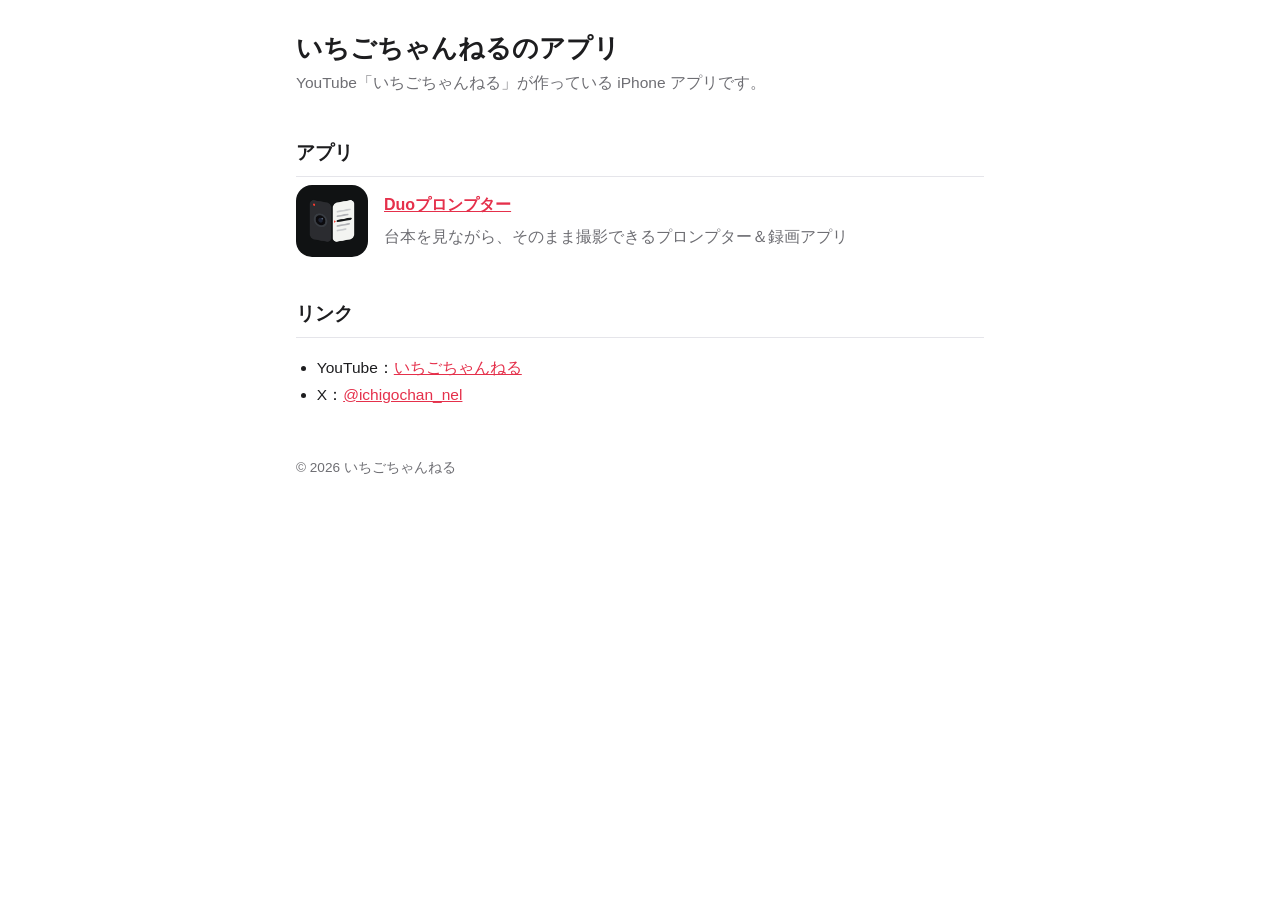
==== index.html @ 32ddec3b "Add files via upload" ====
<!doctype html>
<html lang="ja">
<head>
<meta charset="utf-8">
<meta name="viewport" content="width=device-width, initial-scale=1">
<title>いちごちゃんねるのアプリ</title>
<link rel="stylesheet" href="duo-prompter/style.css">
</head>
<body>
<main>
  <h1>いちごちゃんねるのアプリ</h1>
  <p class="lead">YouTube「いちごちゃんねる」が作っている iPhone アプリです。</p>

  <h2>アプリ</h2>
  <header>
    <img src="duo-prompter/icon.png" alt="">
    <div>
      <h3 style="margin:0"><a href="duo-prompter/">Duoプロンプター</a></h3>
      <p class="lead">台本を見ながら、そのまま撮影できるプロンプター＆録画アプリ</p>
    </div>
  </header>

  <h2>リンク</h2>
  <ul>
    <li>YouTube：<a href="https://www.youtube.com/@ichigochannel">いちごちゃんねる</a></li>
    <li>X：<a href="https://x.com/ichigochan_nel">@ichigochan_nel</a></li>
  </ul>

  <footer>© 2026 いちごちゃんねる</footer>
</main>
</body>
</html>
---- duo-prompter/style.css ----
:root {
  --bg: #ffffff;
  --text: #1d1d1f;
  --sub: #6e6e73;
  --line: #e5e5ea;
  --card: #f5f5f7;
  --accent: #e5304b;
}
@media (prefers-color-scheme: dark) {
  :root {
    --bg: #000000;
    --text: #f5f5f7;
    --sub: #a1a1a6;
    --line: #2c2c2e;
    --card: #1c1c1e;
    --accent: #ff5a6e;
  }
}
* { box-sizing: border-box; }
body {
  margin: 0;
  background: var(--bg);
  color: var(--text);
  font-family: -apple-system, BlinkMacSystemFont, "Hiragino Sans", "Hiragino Kaku Gothic ProN", "Noto Sans JP", sans-serif;
  line-height: 1.75;
  -webkit-text-size-adjust: 100%;
}
main { max-width: 720px; margin: 0 auto; padding: 32px 16px 64px; }
header { display: flex; align-items: center; gap: 16px; margin-bottom: 24px; }
header img { width: 72px; height: 72px; border-radius: 16px; }
h1 { font-size: 1.6rem; margin: 0; line-height: 1.3; }
h2 { font-size: 1.2rem; margin: 40px 0 8px; padding-bottom: 6px; border-bottom: 1px solid var(--line); }
h3 { font-size: 1rem; margin: 24px 0 4px; }
p, li { font-size: 0.97rem; }
ul { padding-left: 1.3em; }
a { color: var(--accent); }
.lead { color: var(--sub); margin: 4px 0 0; }
.note { background: var(--card); border-radius: 12px; padding: 12px 16px; }
nav { display: flex; flex-wrap: wrap; gap: 8px 16px; margin: 8px 0 0; }
footer { margin-top: 48px; color: var(--sub); font-size: 0.85rem; }
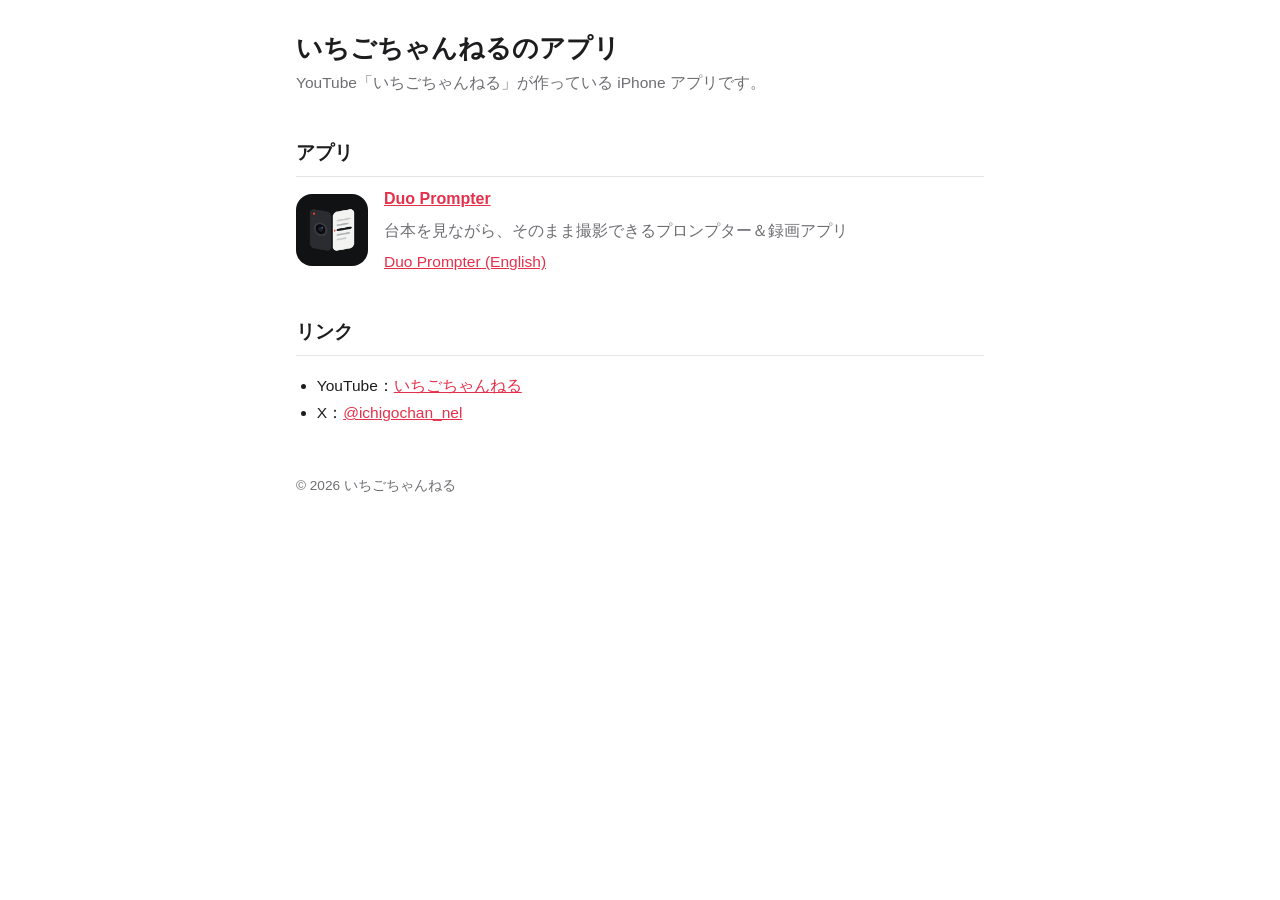
==== commit 2d2e174c: "Add files via upload" ====
--- a/index.html
+++ b/index.html
@@ -15,8 +15,9 @@
   <header>
     <img src="duo-prompter/icon.png" alt="">
     <div>
-      <h3 style="margin:0"><a href="duo-prompter/">Duoプロンプター</a></h3>
+      <h3 style="margin:0"><a href="duo-prompter/">Duo Prompter</a></h3>
       <p class="lead">台本を見ながら、そのまま撮影できるプロンプター＆録画アプリ</p>
+      <p class="lead"><a href="duo-prompter/en/" lang="en">Duo Prompter (English)</a></p>
     </div>
   </header>
 
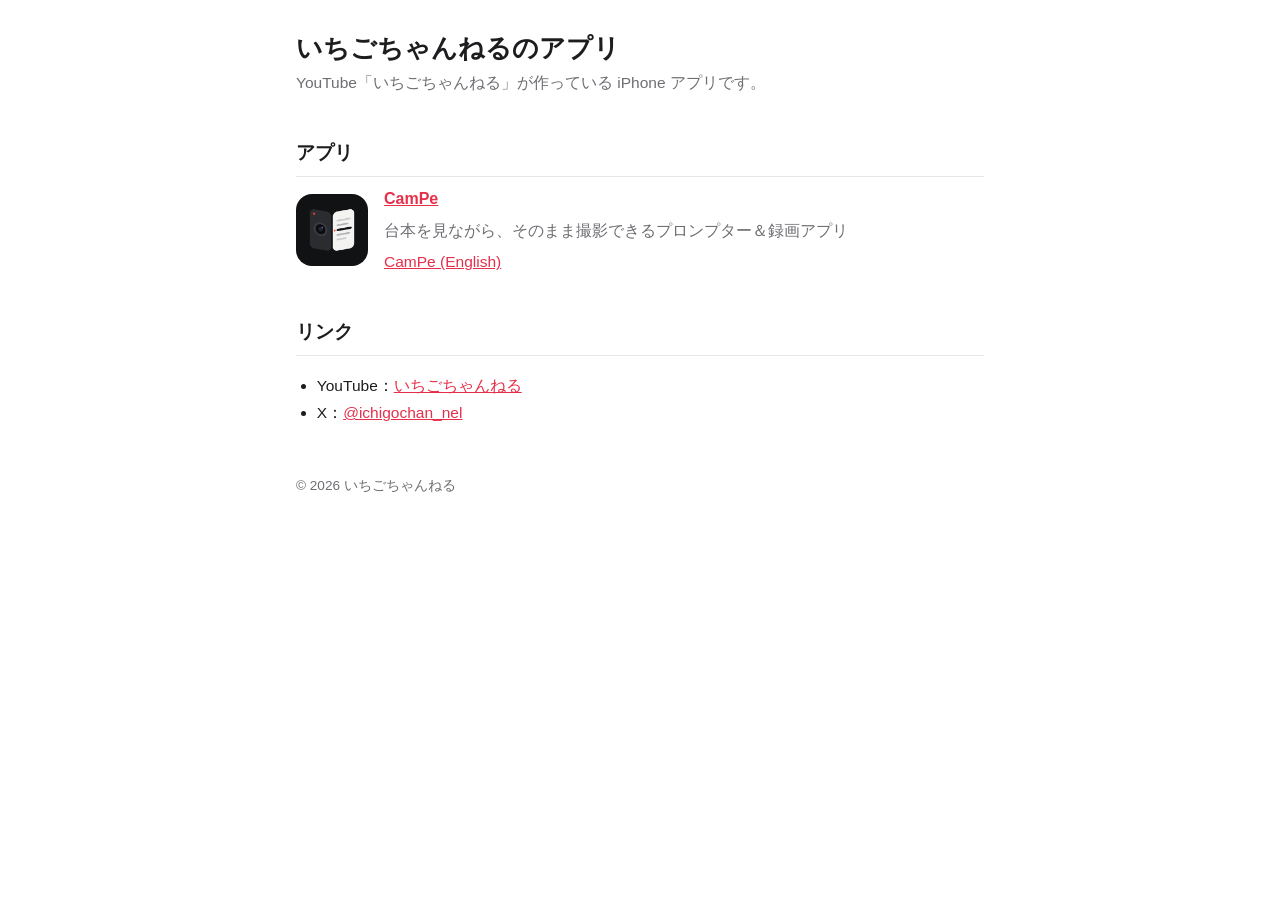
==== commit 56a8cbfb: "Add files via upload" ====
--- a/index.html
+++ b/index.html
@@ -15,9 +15,9 @@
   <header>
     <img src="duo-prompter/icon.png" alt="">
     <div>
-      <h3 style="margin:0"><a href="duo-prompter/">Duo Prompter</a></h3>
+      <h3 style="margin:0"><a href="duo-prompter/">CamPe</a></h3>
       <p class="lead">台本を見ながら、そのまま撮影できるプロンプター＆録画アプリ</p>
-      <p class="lead"><a href="duo-prompter/en/" lang="en">Duo Prompter (English)</a></p>
+      <p class="lead"><a href="duo-prompter/en/" lang="en">CamPe (English)</a></p>
     </div>
   </header>
 
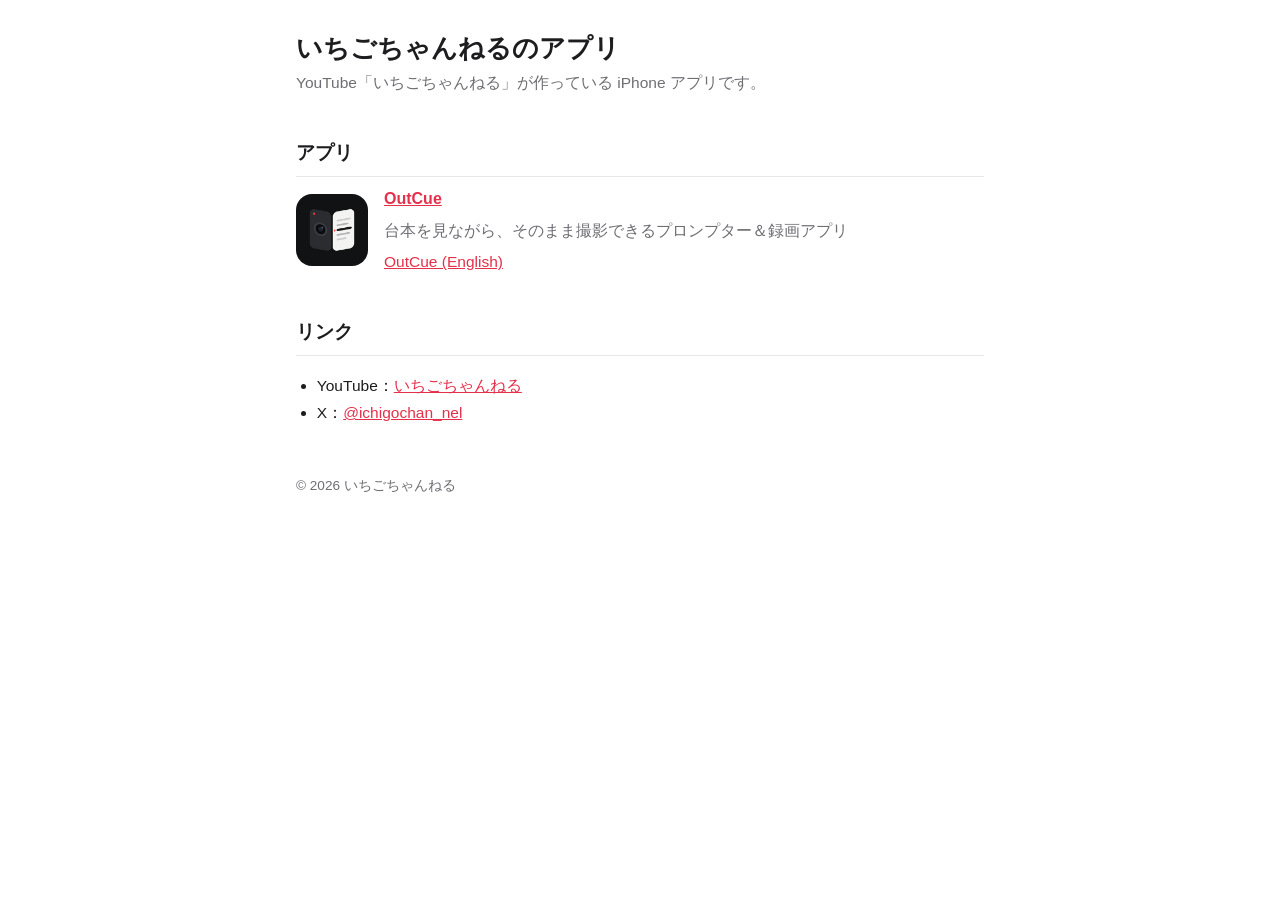
==== commit eef2afed: "Add files via upload" ====
--- a/index.html
+++ b/index.html
@@ -4,7 +4,7 @@
 <meta charset="utf-8">
 <meta name="viewport" content="width=device-width, initial-scale=1">
 <title>いちごちゃんねるのアプリ</title>
-<link rel="stylesheet" href="duo-prompter/style.css">
+<link rel="stylesheet" href="outcue/style.css">
 </head>
 <body>
 <main>
@@ -13,11 +13,11 @@
 
   <h2>アプリ</h2>
   <header>
-    <img src="duo-prompter/icon.png" alt="">
+    <img src="outcue/icon.png" alt="">
     <div>
-      <h3 style="margin:0"><a href="duo-prompter/">CamPe</a></h3>
+      <h3 style="margin:0"><a href="outcue/">OutCue</a></h3>
       <p class="lead">台本を見ながら、そのまま撮影できるプロンプター＆録画アプリ</p>
-      <p class="lead"><a href="duo-prompter/en/" lang="en">CamPe (English)</a></p>
+      <p class="lead"><a href="outcue/en/" lang="en">OutCue (English)</a></p>
     </div>
   </header>
 
--- a/outcue/style.css
+++ b/outcue/style.css
@@ -0,0 +1,40 @@
+:root {
+  --bg: #ffffff;
+  --text: #1d1d1f;
+  --sub: #6e6e73;
+  --line: #e5e5ea;
+  --card: #f5f5f7;
+  --accent: #e5304b;
+}
+@media (prefers-color-scheme: dark) {
+  :root {
+    --bg: #000000;
+    --text: #f5f5f7;
+    --sub: #a1a1a6;
+    --line: #2c2c2e;
+    --card: #1c1c1e;
+    --accent: #ff5a6e;
+  }
+}
+* { box-sizing: border-box; }
+body {
+  margin: 0;
+  background: var(--bg);
+  color: var(--text);
+  font-family: -apple-system, BlinkMacSystemFont, "Hiragino Sans", "Hiragino Kaku Gothic ProN", "Noto Sans JP", sans-serif;
+  line-height: 1.75;
+  -webkit-text-size-adjust: 100%;
+}
+main { max-width: 720px; margin: 0 auto; padding: 32px 16px 64px; }
+header { display: flex; align-items: center; gap: 16px; margin-bottom: 24px; }
+header img { width: 72px; height: 72px; border-radius: 16px; }
+h1 { font-size: 1.6rem; margin: 0; line-height: 1.3; }
+h2 { font-size: 1.2rem; margin: 40px 0 8px; padding-bottom: 6px; border-bottom: 1px solid var(--line); }
+h3 { font-size: 1rem; margin: 24px 0 4px; }
+p, li { font-size: 0.97rem; }
+ul { padding-left: 1.3em; }
+a { color: var(--accent); }
+.lead { color: var(--sub); margin: 4px 0 0; }
+.note { background: var(--card); border-radius: 12px; padding: 12px 16px; }
+nav { display: flex; flex-wrap: wrap; gap: 8px 16px; margin: 8px 0 0; }
+footer { margin-top: 48px; color: var(--sub); font-size: 0.85rem; }
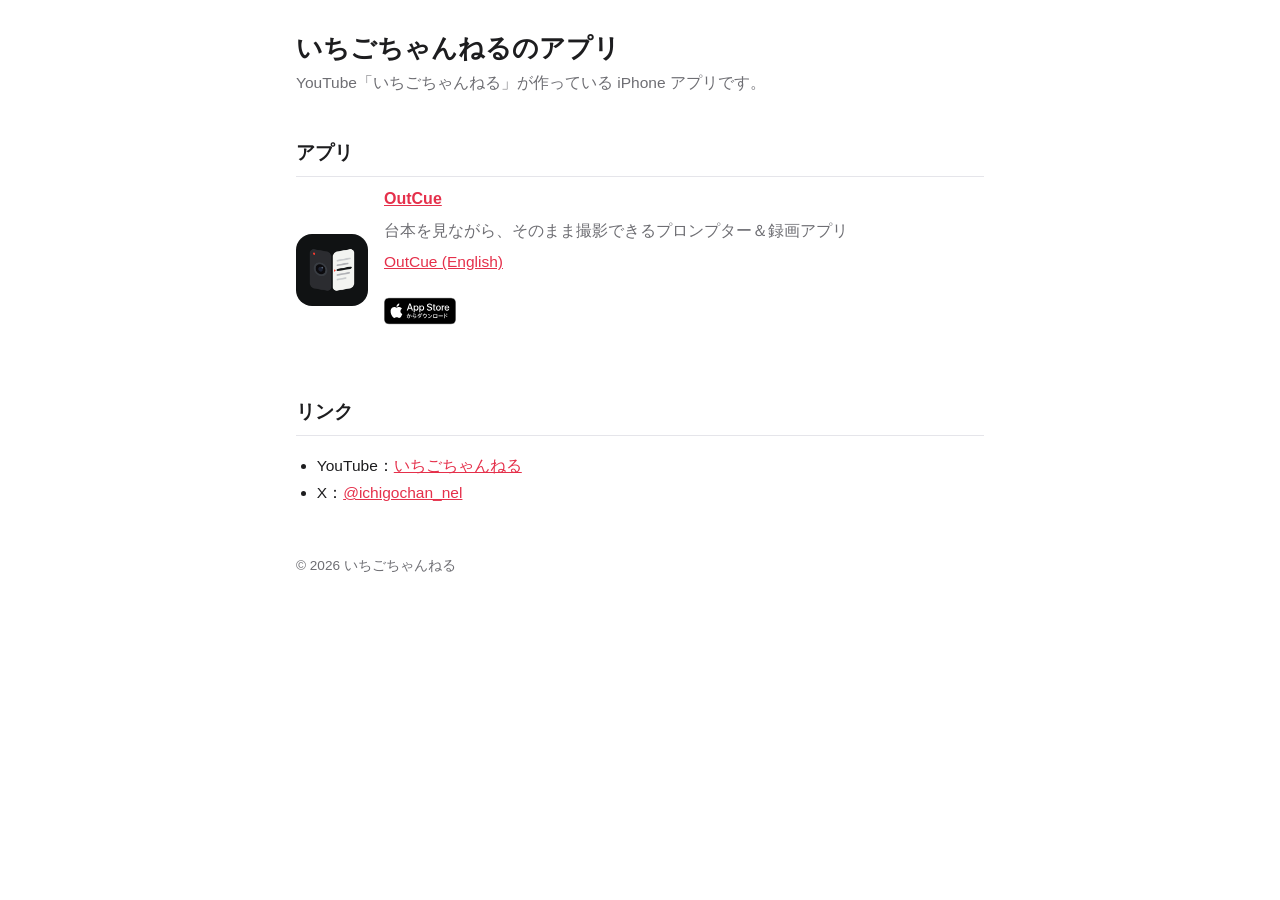
==== commit 16d13a55: "Add files via upload" ====
--- a/index.html
+++ b/index.html
@@ -18,6 +18,7 @@
       <h3 style="margin:0"><a href="outcue/">OutCue</a></h3>
       <p class="lead">台本を見ながら、そのまま撮影できるプロンプター＆録画アプリ</p>
       <p class="lead"><a href="outcue/en/" lang="en">OutCue (English)</a></p>
+      <p class="store"><a href="https://apps.apple.com/jp/app/outcue/id6831830960"><img src="outcue/badge-ja-jp.svg" alt="App Store からダウンロード" height="40"></a></p>
     </div>
   </header>
 
--- a/outcue/style.css
+++ b/outcue/style.css
@@ -38,3 +38,5 @@
 .note { background: var(--card); border-radius: 12px; padding: 12px 16px; }
 nav { display: flex; flex-wrap: wrap; gap: 8px 16px; margin: 8px 0 0; }
 footer { margin-top: 48px; color: var(--sub); font-size: 0.85rem; }
+.store { margin: 0 0 8px; }
+.store img { display: block; }
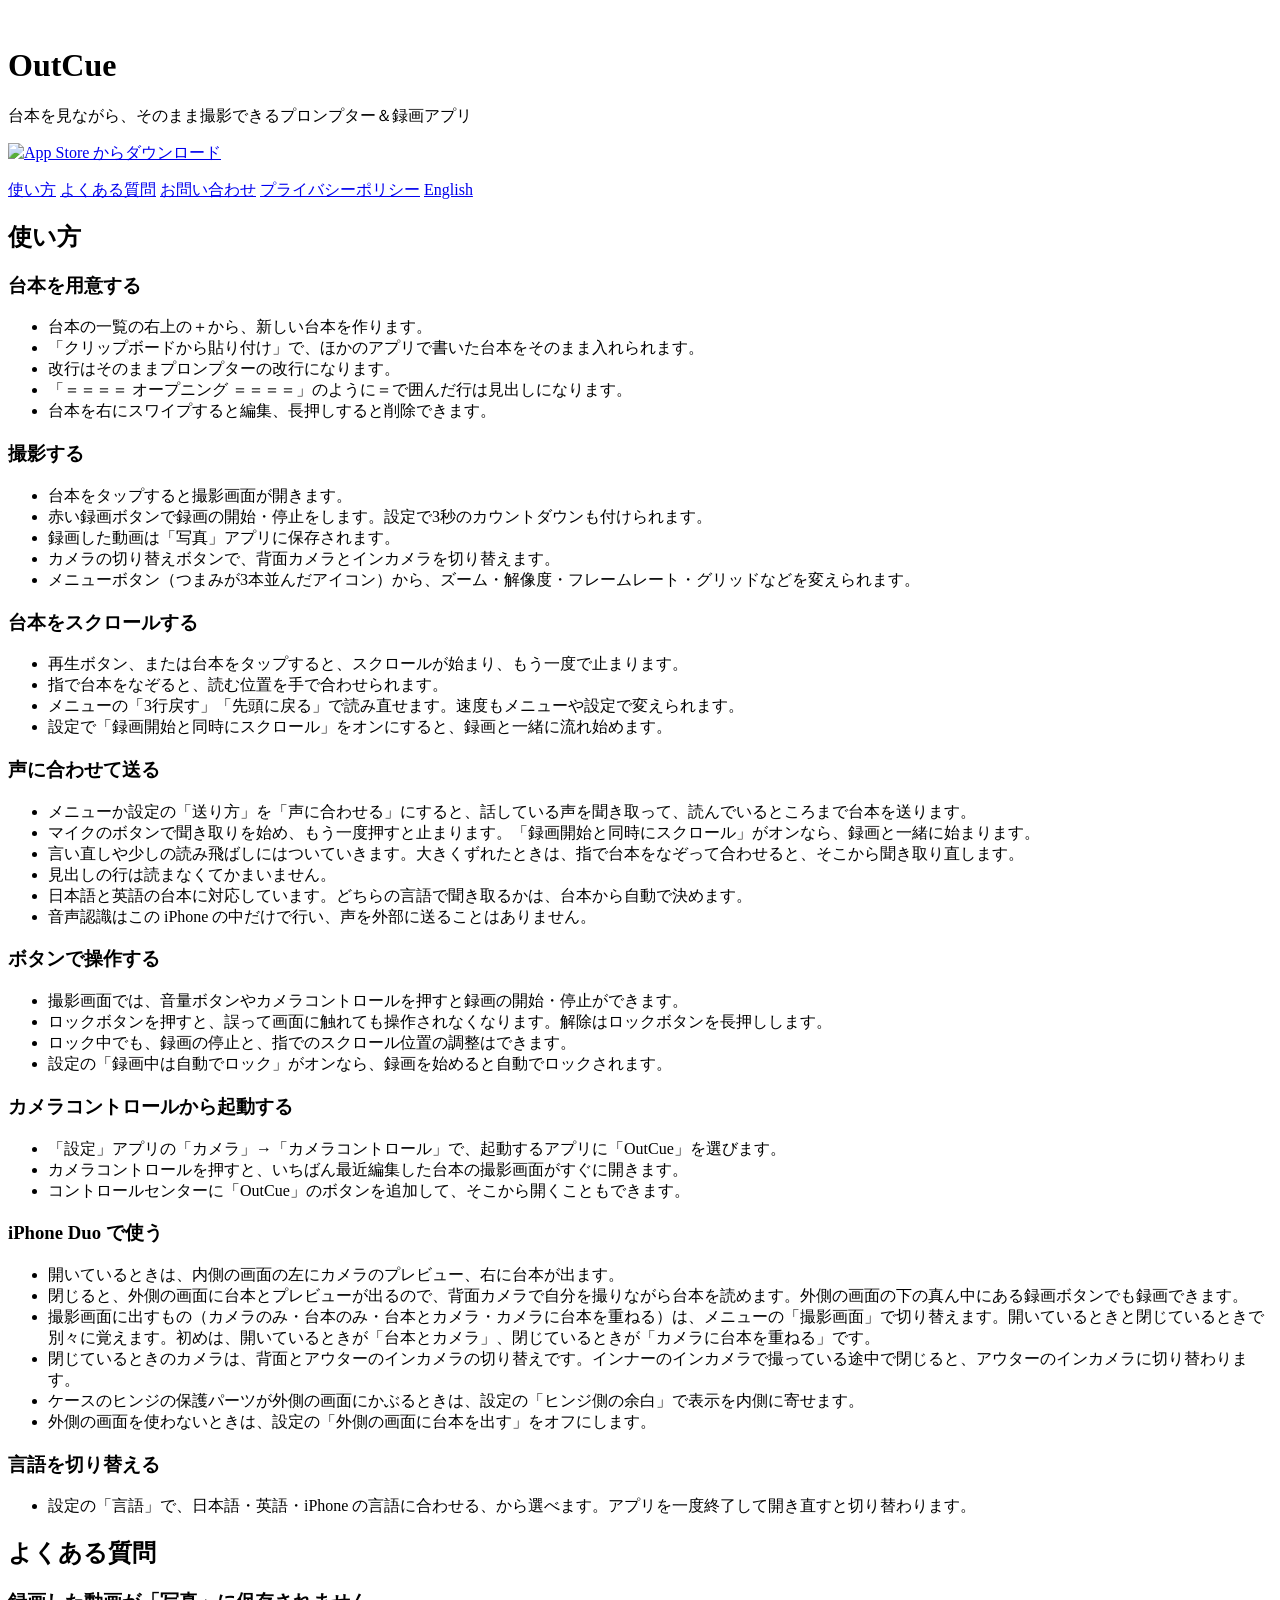
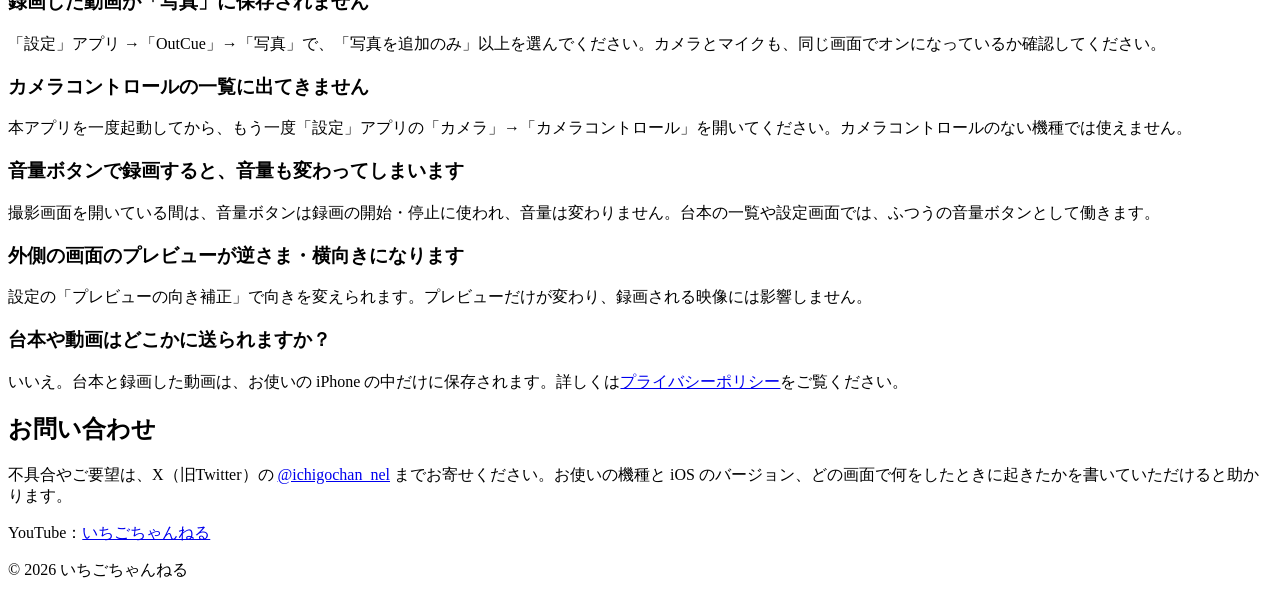
==== commit 23a06fdf: "Add files via upload" ====
--- a/index.html
+++ b/index.html
@@ -3,30 +3,119 @@
 <head>
 <meta charset="utf-8">
 <meta name="viewport" content="width=device-width, initial-scale=1">
-<title>いちごちゃんねるのアプリ</title>
-<link rel="stylesheet" href="outcue/style.css">
+<title>OutCue サポート</title>
+<meta name="description" content="台本を見ながら撮影できるプロンプター＆録画アプリ「OutCue」の使い方とお問い合わせ。">
+<meta name="apple-itunes-app" content="app-id=6831830960">
+<link rel="stylesheet" href="style.css">
 </head>
 <body>
 <main>
-  <h1>いちごちゃんねるのアプリ</h1>
-  <p class="lead">YouTube「いちごちゃんねる」が作っている iPhone アプリです。</p>
-
-  <h2>アプリ</h2>
   <header>
-    <img src="outcue/icon.png" alt="">
+    <img src="icon.png" alt="">
     <div>
-      <h3 style="margin:0"><a href="outcue/">OutCue</a></h3>
+      <h1>OutCue</h1>
       <p class="lead">台本を見ながら、そのまま撮影できるプロンプター＆録画アプリ</p>
-      <p class="lead"><a href="outcue/en/" lang="en">OutCue (English)</a></p>
-      <p class="store"><a href="https://apps.apple.com/jp/app/outcue/id6831830960"><img src="outcue/badge-ja-jp.svg" alt="App Store からダウンロード" height="40"></a></p>
     </div>
   </header>
 
-  <h2>リンク</h2>
+  <p class="store"><a href="https://apps.apple.com/jp/app/outcue/id6831830960"><img src="badge-ja-jp.svg" alt="App Store からダウンロード" height="48"></a></p>
+
+  <nav>
+    <a href="#guide">使い方</a>
+    <a href="#faq">よくある質問</a>
+    <a href="#contact">お問い合わせ</a>
+    <a href="privacy.html">プライバシーポリシー</a>
+    <a href="en/" lang="en">English</a>
+  </nav>
+
+  <h2 id="guide">使い方</h2>
+
+  <h3>台本を用意する</h3>
   <ul>
-    <li>YouTube：<a href="https://www.youtube.com/@ichigochannel">いちごちゃんねる</a></li>
-    <li>X：<a href="https://x.com/ichigochan_nel">@ichigochan_nel</a></li>
+    <li>台本の一覧の右上の＋から、新しい台本を作ります。</li>
+    <li>「クリップボードから貼り付け」で、ほかのアプリで書いた台本をそのまま入れられます。</li>
+    <li>改行はそのままプロンプターの改行になります。</li>
+    <li>「＝＝＝＝ オープニング ＝＝＝＝」のように＝で囲んだ行は見出しになります。</li>
+    <li>台本を右にスワイプすると編集、長押しすると削除できます。</li>
   </ul>
+
+  <h3>撮影する</h3>
+  <ul>
+    <li>台本をタップすると撮影画面が開きます。</li>
+    <li>赤い録画ボタンで録画の開始・停止をします。設定で3秒のカウントダウンも付けられます。</li>
+    <li>録画した動画は「写真」アプリに保存されます。</li>
+    <li>カメラの切り替えボタンで、背面カメラとインカメラを切り替えます。</li>
+    <li>メニューボタン（つまみが3本並んだアイコン）から、ズーム・解像度・フレームレート・グリッドなどを変えられます。</li>
+  </ul>
+
+  <h3>台本をスクロールする</h3>
+  <ul>
+    <li>再生ボタン、または台本をタップすると、スクロールが始まり、もう一度で止まります。</li>
+    <li>指で台本をなぞると、読む位置を手で合わせられます。</li>
+    <li>メニューの「3行戻す」「先頭に戻る」で読み直せます。速度もメニューや設定で変えられます。</li>
+    <li>設定で「録画開始と同時にスクロール」をオンにすると、録画と一緒に流れ始めます。</li>
+  </ul>
+
+  <h3>声に合わせて送る</h3>
+  <ul>
+    <li>メニューか設定の「送り方」を「声に合わせる」にすると、話している声を聞き取って、読んでいるところまで台本を送ります。</li>
+    <li>マイクのボタンで聞き取りを始め、もう一度押すと止まります。「録画開始と同時にスクロール」がオンなら、録画と一緒に始まります。</li>
+    <li>言い直しや少しの読み飛ばしにはついていきます。大きくずれたときは、指で台本をなぞって合わせると、そこから聞き取り直します。</li>
+    <li>見出しの行は読まなくてかまいません。</li>
+    <li>日本語と英語の台本に対応しています。どちらの言語で聞き取るかは、台本から自動で決めます。</li>
+    <li>音声認識はこの iPhone の中だけで行い、声を外部に送ることはありません。</li>
+  </ul>
+
+  <h3>ボタンで操作する</h3>
+  <ul>
+    <li>撮影画面では、音量ボタンやカメラコントロールを押すと録画の開始・停止ができます。</li>
+    <li>ロックボタンを押すと、誤って画面に触れても操作されなくなります。解除はロックボタンを長押しします。</li>
+    <li>ロック中でも、録画の停止と、指でのスクロール位置の調整はできます。</li>
+    <li>設定の「録画中は自動でロック」がオンなら、録画を始めると自動でロックされます。</li>
+  </ul>
+
+  <h3>カメラコントロールから起動する</h3>
+  <ul>
+    <li>「設定」アプリの「カメラ」→「カメラコントロール」で、起動するアプリに「OutCue」を選びます。</li>
+    <li>カメラコントロールを押すと、いちばん最近編集した台本の撮影画面がすぐに開きます。</li>
+    <li>コントロールセンターに「OutCue」のボタンを追加して、そこから開くこともできます。</li>
+  </ul>
+
+  <h3>iPhone Duo で使う</h3>
+  <ul>
+    <li>開いているときは、内側の画面の左にカメラのプレビュー、右に台本が出ます。</li>
+    <li>閉じると、外側の画面に台本とプレビューが出るので、背面カメラで自分を撮りながら台本を読めます。外側の画面の下の真ん中にある録画ボタンでも録画できます。</li>
+    <li>撮影画面に出すもの（カメラのみ・台本のみ・台本とカメラ・カメラに台本を重ねる）は、メニューの「撮影画面」で切り替えます。開いているときと閉じているときで別々に覚えます。初めは、開いているときが「台本とカメラ」、閉じているときが「カメラに台本を重ねる」です。</li>
+    <li>閉じているときのカメラは、背面とアウターのインカメラの切り替えです。インナーのインカメラで撮っている途中で閉じると、アウターのインカメラに切り替わります。</li>
+    <li>ケースのヒンジの保護パーツが外側の画面にかぶるときは、設定の「ヒンジ側の余白」で表示を内側に寄せます。</li>
+    <li>外側の画面を使わないときは、設定の「外側の画面に台本を出す」をオフにします。</li>
+  </ul>
+
+  <h3>言語を切り替える</h3>
+  <ul>
+    <li>設定の「言語」で、日本語・英語・iPhone の言語に合わせる、から選べます。アプリを一度終了して開き直すと切り替わります。</li>
+  </ul>
+
+  <h2 id="faq">よくある質問</h2>
+
+  <h3>録画した動画が「写真」に保存されません</h3>
+  <p>「設定」アプリ →「OutCue」→「写真」で、「写真を追加のみ」以上を選んでください。カメラとマイクも、同じ画面でオンになっているか確認してください。</p>
+
+  <h3>カメラコントロールの一覧に出てきません</h3>
+  <p>本アプリを一度起動してから、もう一度「設定」アプリの「カメラ」→「カメラコントロール」を開いてください。カメラコントロールのない機種では使えません。</p>
+
+  <h3>音量ボタンで録画すると、音量も変わってしまいます</h3>
+  <p>撮影画面を開いている間は、音量ボタンは録画の開始・停止に使われ、音量は変わりません。台本の一覧や設定画面では、ふつうの音量ボタンとして働きます。</p>
+
+  <h3>外側の画面のプレビューが逆さま・横向きになります</h3>
+  <p>設定の「プレビューの向き補正」で向きを変えられます。プレビューだけが変わり、録画される映像には影響しません。</p>
+
+  <h3>台本や動画はどこかに送られますか？</h3>
+  <p>いいえ。台本と録画した動画は、お使いの iPhone の中だけに保存されます。詳しくは<a href="privacy.html">プライバシーポリシー</a>をご覧ください。</p>
+
+  <h2 id="contact">お問い合わせ</h2>
+  <p>不具合やご要望は、X（旧Twitter）の <a href="https://x.com/ichigochan_nel">@ichigochan_nel</a> までお寄せください。お使いの機種と iOS のバージョン、どの画面で何をしたときに起きたかを書いていただけると助かります。</p>
+  <p>YouTube：<a href="https://www.youtube.com/@ichigochannel">いちごちゃんねる</a></p>
 
   <footer>© 2026 いちごちゃんねる</footer>
 </main>
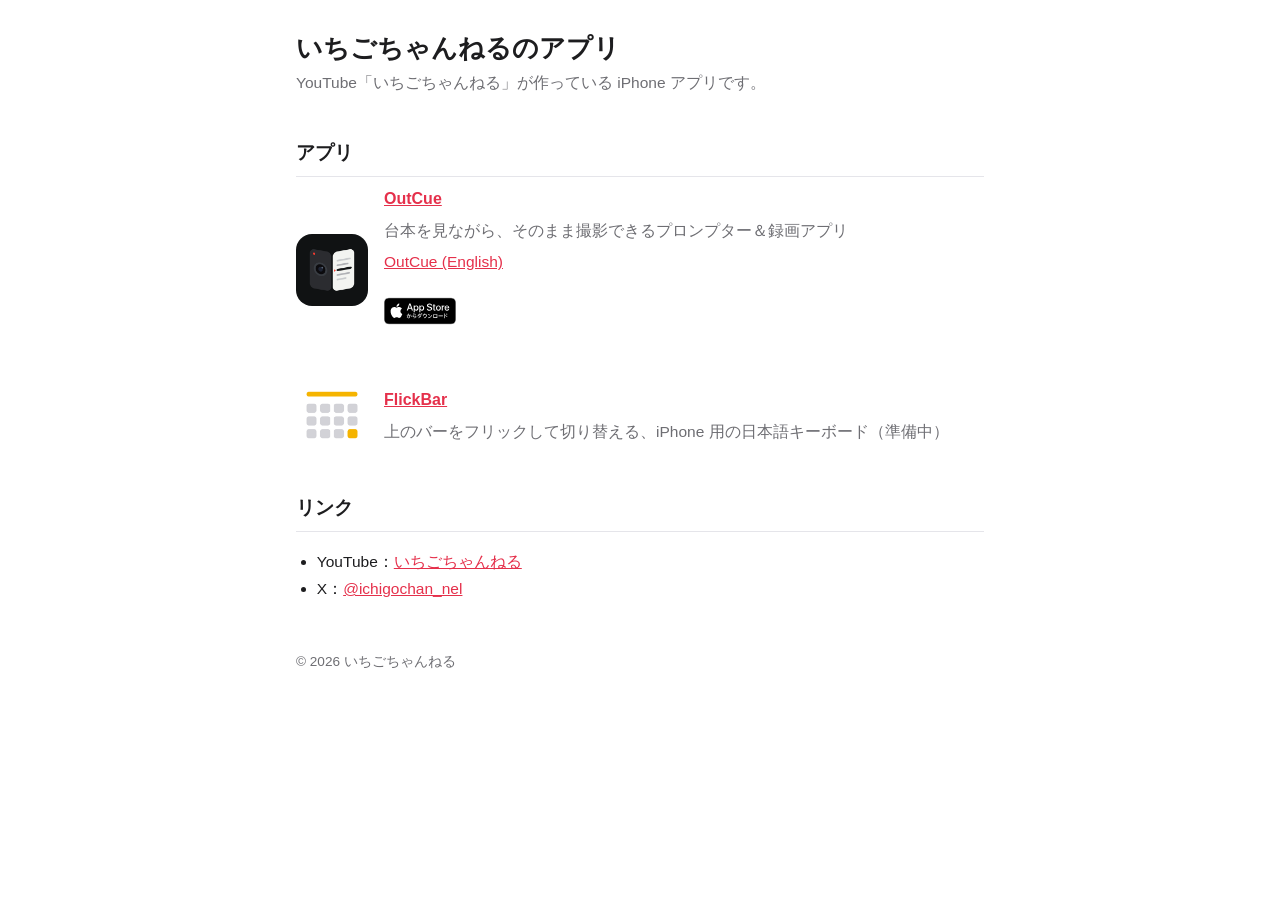
==== commit 80783666: "Add files via upload" ====
--- a/index.html
+++ b/index.html
@@ -3,119 +3,38 @@
 <head>
 <meta charset="utf-8">
 <meta name="viewport" content="width=device-width, initial-scale=1">
-<title>OutCue サポート</title>
-<meta name="description" content="台本を見ながら撮影できるプロンプター＆録画アプリ「OutCue」の使い方とお問い合わせ。">
-<meta name="apple-itunes-app" content="app-id=6831830960">
-<link rel="stylesheet" href="style.css">
+<title>いちごちゃんねるのアプリ</title>
+<link rel="stylesheet" href="outcue/style.css">
 </head>
 <body>
 <main>
+  <h1>いちごちゃんねるのアプリ</h1>
+  <p class="lead">YouTube「いちごちゃんねる」が作っている iPhone アプリです。</p>
+
+  <h2>アプリ</h2>
   <header>
-    <img src="icon.png" alt="">
+    <img src="outcue/icon.png" alt="">
     <div>
-      <h1>OutCue</h1>
+      <h3 style="margin:0"><a href="outcue/">OutCue</a></h3>
       <p class="lead">台本を見ながら、そのまま撮影できるプロンプター＆録画アプリ</p>
+      <p class="lead"><a href="outcue/en/" lang="en">OutCue (English)</a></p>
+      <p class="store"><a href="https://apps.apple.com/jp/app/outcue/id6831830960"><img src="outcue/badge-ja-jp.svg" alt="App Store からダウンロード" height="40"></a></p>
     </div>
   </header>
 
-  <p class="store"><a href="https://apps.apple.com/jp/app/outcue/id6831830960"><img src="badge-ja-jp.svg" alt="App Store からダウンロード" height="48"></a></p>
+  <header>
+    <img src="flickbar/icon.png" alt="">
+    <div>
+      <h3 style="margin:0"><a href="flickbar/">FlickBar</a></h3>
+      <p class="lead">上のバーをフリックして切り替える、iPhone 用の日本語キーボード（準備中）</p>
+    </div>
+  </header>
 
-  <nav>
-    <a href="#guide">使い方</a>
-    <a href="#faq">よくある質問</a>
-    <a href="#contact">お問い合わせ</a>
-    <a href="privacy.html">プライバシーポリシー</a>
-    <a href="en/" lang="en">English</a>
-  </nav>
-
-  <h2 id="guide">使い方</h2>
-
-  <h3>台本を用意する</h3>
+  <h2>リンク</h2>
   <ul>
-    <li>台本の一覧の右上の＋から、新しい台本を作ります。</li>
-    <li>「クリップボードから貼り付け」で、ほかのアプリで書いた台本をそのまま入れられます。</li>
-    <li>改行はそのままプロンプターの改行になります。</li>
-    <li>「＝＝＝＝ オープニング ＝＝＝＝」のように＝で囲んだ行は見出しになります。</li>
-    <li>台本を右にスワイプすると編集、長押しすると削除できます。</li>
+    <li>YouTube：<a href="https://www.youtube.com/@ichigochannel">いちごちゃんねる</a></li>
+    <li>X：<a href="https://x.com/ichigochan_nel">@ichigochan_nel</a></li>
   </ul>
-
-  <h3>撮影する</h3>
-  <ul>
-    <li>台本をタップすると撮影画面が開きます。</li>
-    <li>赤い録画ボタンで録画の開始・停止をします。設定で3秒のカウントダウンも付けられます。</li>
-    <li>録画した動画は「写真」アプリに保存されます。</li>
-    <li>カメラの切り替えボタンで、背面カメラとインカメラを切り替えます。</li>
-    <li>メニューボタン（つまみが3本並んだアイコン）から、ズーム・解像度・フレームレート・グリッドなどを変えられます。</li>
-  </ul>
-
-  <h3>台本をスクロールする</h3>
-  <ul>
-    <li>再生ボタン、または台本をタップすると、スクロールが始まり、もう一度で止まります。</li>
-    <li>指で台本をなぞると、読む位置を手で合わせられます。</li>
-    <li>メニューの「3行戻す」「先頭に戻る」で読み直せます。速度もメニューや設定で変えられます。</li>
-    <li>設定で「録画開始と同時にスクロール」をオンにすると、録画と一緒に流れ始めます。</li>
-  </ul>
-
-  <h3>声に合わせて送る</h3>
-  <ul>
-    <li>メニューか設定の「送り方」を「声に合わせる」にすると、話している声を聞き取って、読んでいるところまで台本を送ります。</li>
-    <li>マイクのボタンで聞き取りを始め、もう一度押すと止まります。「録画開始と同時にスクロール」がオンなら、録画と一緒に始まります。</li>
-    <li>言い直しや少しの読み飛ばしにはついていきます。大きくずれたときは、指で台本をなぞって合わせると、そこから聞き取り直します。</li>
-    <li>見出しの行は読まなくてかまいません。</li>
-    <li>日本語と英語の台本に対応しています。どちらの言語で聞き取るかは、台本から自動で決めます。</li>
-    <li>音声認識はこの iPhone の中だけで行い、声を外部に送ることはありません。</li>
-  </ul>
-
-  <h3>ボタンで操作する</h3>
-  <ul>
-    <li>撮影画面では、音量ボタンやカメラコントロールを押すと録画の開始・停止ができます。</li>
-    <li>ロックボタンを押すと、誤って画面に触れても操作されなくなります。解除はロックボタンを長押しします。</li>
-    <li>ロック中でも、録画の停止と、指でのスクロール位置の調整はできます。</li>
-    <li>設定の「録画中は自動でロック」がオンなら、録画を始めると自動でロックされます。</li>
-  </ul>
-
-  <h3>カメラコントロールから起動する</h3>
-  <ul>
-    <li>「設定」アプリの「カメラ」→「カメラコントロール」で、起動するアプリに「OutCue」を選びます。</li>
-    <li>カメラコントロールを押すと、いちばん最近編集した台本の撮影画面がすぐに開きます。</li>
-    <li>コントロールセンターに「OutCue」のボタンを追加して、そこから開くこともできます。</li>
-  </ul>
-
-  <h3>iPhone Duo で使う</h3>
-  <ul>
-    <li>開いているときは、内側の画面の左にカメラのプレビュー、右に台本が出ます。</li>
-    <li>閉じると、外側の画面に台本とプレビューが出るので、背面カメラで自分を撮りながら台本を読めます。外側の画面の下の真ん中にある録画ボタンでも録画できます。</li>
-    <li>撮影画面に出すもの（カメラのみ・台本のみ・台本とカメラ・カメラに台本を重ねる）は、メニューの「撮影画面」で切り替えます。開いているときと閉じているときで別々に覚えます。初めは、開いているときが「台本とカメラ」、閉じているときが「カメラに台本を重ねる」です。</li>
-    <li>閉じているときのカメラは、背面とアウターのインカメラの切り替えです。インナーのインカメラで撮っている途中で閉じると、アウターのインカメラに切り替わります。</li>
-    <li>ケースのヒンジの保護パーツが外側の画面にかぶるときは、設定の「ヒンジ側の余白」で表示を内側に寄せます。</li>
-    <li>外側の画面を使わないときは、設定の「外側の画面に台本を出す」をオフにします。</li>
-  </ul>
-
-  <h3>言語を切り替える</h3>
-  <ul>
-    <li>設定の「言語」で、日本語・英語・iPhone の言語に合わせる、から選べます。アプリを一度終了して開き直すと切り替わります。</li>
-  </ul>
-
-  <h2 id="faq">よくある質問</h2>
-
-  <h3>録画した動画が「写真」に保存されません</h3>
-  <p>「設定」アプリ →「OutCue」→「写真」で、「写真を追加のみ」以上を選んでください。カメラとマイクも、同じ画面でオンになっているか確認してください。</p>
-
-  <h3>カメラコントロールの一覧に出てきません</h3>
-  <p>本アプリを一度起動してから、もう一度「設定」アプリの「カメラ」→「カメラコントロール」を開いてください。カメラコントロールのない機種では使えません。</p>
-
-  <h3>音量ボタンで録画すると、音量も変わってしまいます</h3>
-  <p>撮影画面を開いている間は、音量ボタンは録画の開始・停止に使われ、音量は変わりません。台本の一覧や設定画面では、ふつうの音量ボタンとして働きます。</p>
-
-  <h3>外側の画面のプレビューが逆さま・横向きになります</h3>
-  <p>設定の「プレビューの向き補正」で向きを変えられます。プレビューだけが変わり、録画される映像には影響しません。</p>
-
-  <h3>台本や動画はどこかに送られますか？</h3>
-  <p>いいえ。台本と録画した動画は、お使いの iPhone の中だけに保存されます。詳しくは<a href="privacy.html">プライバシーポリシー</a>をご覧ください。</p>
-
-  <h2 id="contact">お問い合わせ</h2>
-  <p>不具合やご要望は、X（旧Twitter）の <a href="https://x.com/ichigochan_nel">@ichigochan_nel</a> までお寄せください。お使いの機種と iOS のバージョン、どの画面で何をしたときに起きたかを書いていただけると助かります。</p>
-  <p>YouTube：<a href="https://www.youtube.com/@ichigochannel">いちごちゃんねる</a></p>
 
   <footer>© 2026 いちごちゃんねる</footer>
 </main>
--- a/outcue/style.css
+++ b/outcue/style.css
@@ -0,0 +1,42 @@
+:root {
+  --bg: #ffffff;
+  --text: #1d1d1f;
+  --sub: #6e6e73;
+  --line: #e5e5ea;
+  --card: #f5f5f7;
+  --accent: #e5304b;
+}
+@media (prefers-color-scheme: dark) {
+  :root {
+    --bg: #000000;
+    --text: #f5f5f7;
+    --sub: #a1a1a6;
+    --line: #2c2c2e;
+    --card: #1c1c1e;
+    --accent: #ff5a6e;
+  }
+}
+* { box-sizing: border-box; }
+body {
+  margin: 0;
+  background: var(--bg);
+  color: var(--text);
+  font-family: -apple-system, BlinkMacSystemFont, "Hiragino Sans", "Hiragino Kaku Gothic ProN", "Noto Sans JP", sans-serif;
+  line-height: 1.75;
+  -webkit-text-size-adjust: 100%;
+}
+main { max-width: 720px; margin: 0 auto; padding: 32px 16px 64px; }
+header { display: flex; align-items: center; gap: 16px; margin-bottom: 24px; }
+header img { width: 72px; height: 72px; border-radius: 16px; }
+h1 { font-size: 1.6rem; margin: 0; line-height: 1.3; }
+h2 { font-size: 1.2rem; margin: 40px 0 8px; padding-bottom: 6px; border-bottom: 1px solid var(--line); }
+h3 { font-size: 1rem; margin: 24px 0 4px; }
+p, li { font-size: 0.97rem; }
+ul { padding-left: 1.3em; }
+a { color: var(--accent); }
+.lead { color: var(--sub); margin: 4px 0 0; }
+.note { background: var(--card); border-radius: 12px; padding: 12px 16px; }
+nav { display: flex; flex-wrap: wrap; gap: 8px 16px; margin: 8px 0 0; }
+footer { margin-top: 48px; color: var(--sub); font-size: 0.85rem; }
+.store { margin: 0 0 8px; }
+.store img { display: block; }
